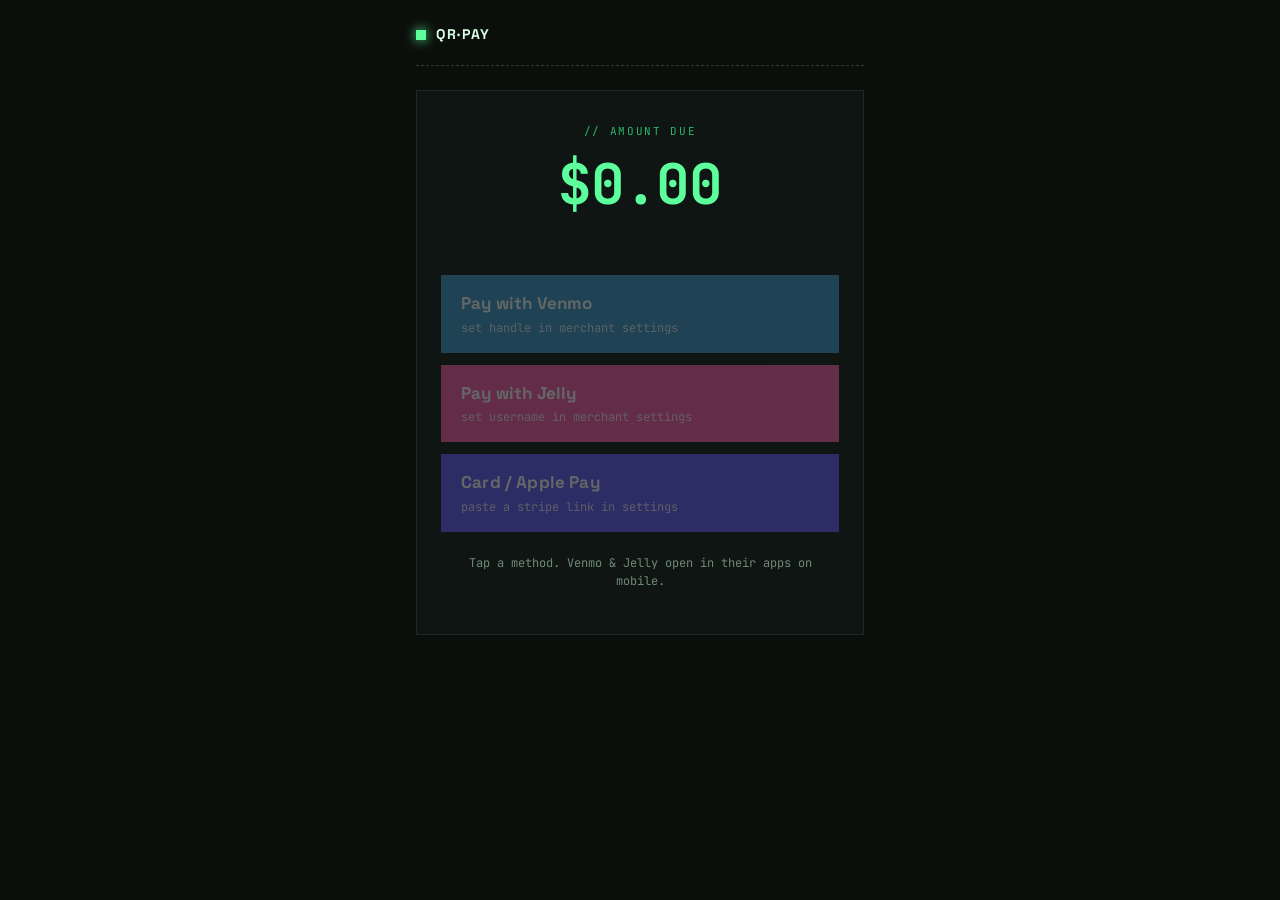
==== pay.html @ bce2a39e "QR Pay v1: merchant form, voice note, QR gen, Venmo/Jelly/Stripe pay page" ====
<!doctype html>
<html lang="en">
<head>
  <meta charset="utf-8" />
  <meta name="viewport" content="width=device-width, initial-scale=1" />
  <title>Pay</title>
  <link rel="preconnect" href="https://fonts.googleapis.com">
  <link rel="preconnect" href="https://fonts.gstatic.com" crossorigin>
  <link href="https://fonts.googleapis.com/css2?family=JetBrains+Mono:wght@400;500;700&family=Space+Grotesk:wght@500;700&display=swap" rel="stylesheet">
  <link rel="stylesheet" href="styles.css" />
</head>
<body class="pay-body">
  <main class="shell pay-shell">
    <header class="hdr">
      <div class="brand">
        <span class="dot"></span>
        <span class="brand-name">QR&middot;PAY</span>
      </div>
    </header>

    <section class="pay-card">
      <div class="panel-label">// amount due</div>
      <div class="pay-amount" id="payAmount">$0.00</div>
      <div class="pay-note" id="payNote"></div>
      <div class="pay-merchant" id="payMerchant"></div>

      <div class="pay-methods">
        <a id="venmoBtn" class="pay-btn venmo" target="_blank" rel="noopener">
          <span class="pay-btn-label">Pay with Venmo</span>
          <span class="pay-btn-sub" id="venmoSub">@handle</span>
        </a>
        <a id="jellyBtn" class="pay-btn jelly" target="_blank" rel="noopener">
          <span class="pay-btn-label">Pay with Jelly</span>
          <span class="pay-btn-sub" id="jellySub">@handle</span>
        </a>
        <a id="stripeBtn" class="pay-btn stripe" target="_blank" rel="noopener">
          <span class="pay-btn-label">Card / Apple Pay</span>
          <span class="pay-btn-sub">via Stripe</span>
        </a>
      </div>

      <p class="pay-foot">Tap a method. Venmo &amp; Jelly open in their apps on mobile.</p>
    </section>
  </main>

  <script src="pay.js"></script>
</body>
</html>
---- styles.css ----
:root {
  --bg: #0b0f0c;
  --bg-2: #0f1512;
  --ink: #d9ffe3;
  --ink-dim: #6f8a78;
  --line: #1d2a23;
  --line-2: #2a3d33;
  --accent: #5dff9c;
  --accent-dim: #2bb86a;
  --warn: #ffb84d;
  --venmo: #3d95ce;
  --jelly: #ff5cb1;
  --stripe: #635bff;
  --mono: 'JetBrains Mono', ui-monospace, Menlo, monospace;
  --sans: 'Space Grotesk', system-ui, sans-serif;
}

* { box-sizing: border-box; }

html, body {
  margin: 0; padding: 0;
  background: var(--bg);
  color: var(--ink);
  font-family: var(--mono);
  font-size: 15px;
  line-height: 1.5;
  -webkit-font-smoothing: antialiased;
}

body {
  background-image:
    linear-gradient(transparent 95%, rgba(93,255,156,0.06) 95%),
    linear-gradient(90deg, transparent 95%, rgba(93,255,156,0.04) 95%);
  background-size: 24px 24px, 24px 24px;
  min-height: 100vh;
}

.shell {
  max-width: 560px;
  margin: 0 auto;
  padding: 24px 16px 64px;
}

.hdr {
  display: flex;
  justify-content: space-between;
  align-items: center;
  padding-bottom: 20px;
  border-bottom: 1px dashed var(--line-2);
  margin-bottom: 24px;
}

.brand {
  display: flex; align-items: center; gap: 10px;
  font-family: var(--sans);
  font-weight: 700;
  letter-spacing: 0.12em;
  font-size: 14px;
}
.brand-name { color: var(--ink); }
.dot {
  width: 10px; height: 10px;
  background: var(--accent);
  box-shadow: 0 0 12px var(--accent);
  animation: pulse 1.6s ease-in-out infinite;
}
@keyframes pulse {
  0%, 100% { opacity: 1; }
  50% { opacity: 0.45; }
}

.settings-link {
  color: var(--ink-dim);
  text-decoration: none;
  font-size: 12px;
  letter-spacing: 0.08em;
}
.settings-link:hover { color: var(--accent); }

.panel {
  background: var(--bg-2);
  border: 1px solid var(--line);
  padding: 20px 18px;
  margin-bottom: 20px;
  position: relative;
}
.panel-label {
  position: absolute;
  top: -9px; left: 14px;
  background: var(--bg);
  padding: 0 8px;
  color: var(--accent-dim);
  font-size: 11px;
  letter-spacing: 0.15em;
  text-transform: uppercase;
}

.field {
  display: block;
  margin-bottom: 18px;
}
.field-label {
  display: block;
  font-size: 12px;
  letter-spacing: 0.08em;
  color: var(--ink-dim);
  margin-bottom: 8px;
  text-transform: uppercase;
}
.hint {
  color: var(--line-2);
  text-transform: none;
  letter-spacing: 0;
  font-size: 11px;
  margin-left: 6px;
}

input[type="text"], input[type="url"] {
  width: 100%;
  background: var(--bg);
  border: 1px solid var(--line-2);
  color: var(--ink);
  font-family: var(--mono);
  font-size: 15px;
  padding: 12px 14px;
  outline: none;
  transition: border-color 0.15s;
}
input:focus {
  border-color: var(--accent);
  box-shadow: inset 0 0 0 1px var(--accent);
}

.amount-row {
  display: flex; align-items: center;
  background: var(--bg);
  border: 1px solid var(--line-2);
  transition: border-color 0.15s, box-shadow 0.15s;
}
.amount-row:focus-within {
  border-color: var(--accent);
  box-shadow: inset 0 0 0 1px var(--accent);
}
.amount-row .currency {
  padding: 0 12px 0 16px;
  color: var(--accent);
  font-weight: 700;
  font-size: 22px;
}
.amount-row input {
  border: none !important;
  background: transparent;
  font-size: 28px;
  font-weight: 500;
  padding: 14px 14px 14px 0;
  box-shadow: none !important;
}

.note-row {
  display: flex; gap: 8px; align-items: stretch;
}
.note-row input { flex: 1; }
.mic {
  background: var(--bg);
  border: 1px solid var(--line-2);
  color: var(--ink-dim);
  padding: 0 14px;
  cursor: pointer;
  display: flex; align-items: center; justify-content: center;
  transition: all 0.15s;
}
.mic:hover { color: var(--accent); border-color: var(--accent); }
.mic.listening {
  color: var(--accent);
  border-color: var(--accent);
  box-shadow: 0 0 0 1px var(--accent), 0 0 18px rgba(93,255,156,0.4);
  animation: pulse 1s ease-in-out infinite;
}
.mic-status {
  display: block;
  font-size: 11px;
  color: var(--ink-dim);
  margin-top: 6px;
  min-height: 14px;
}

.btn-primary {
  width: 100%;
  background: var(--accent);
  color: #001a08;
  border: none;
  padding: 14px;
  font-family: var(--mono);
  font-weight: 700;
  font-size: 14px;
  letter-spacing: 0.1em;
  text-transform: uppercase;
  cursor: pointer;
  transition: background 0.15s, transform 0.05s;
}
.btn-primary:hover { background: #7bffae; }
.btn-primary:active { transform: translateY(1px); }

.btn-ghost {
  background: transparent;
  color: var(--ink);
  border: 1px solid var(--line-2);
  padding: 10px 14px;
  font-family: var(--mono);
  font-size: 12px;
  letter-spacing: 0.08em;
  cursor: pointer;
  text-decoration: none;
  text-align: center;
  text-transform: uppercase;
  transition: all 0.15s;
  display: inline-block;
}
.btn-ghost:hover { border-color: var(--accent); color: var(--accent); }

.qr-panel.hidden { display: none; }
.qr-amount {
  font-size: 32px;
  font-weight: 700;
  color: var(--accent);
  margin-bottom: 4px;
  font-family: var(--mono);
}
.qr-note {
  color: var(--ink-dim);
  margin-bottom: 18px;
  font-size: 14px;
  min-height: 18px;
}
.qr-box {
  background: #fff;
  padding: 16px;
  display: inline-block;
  margin-bottom: 16px;
  width: 100%;
  text-align: center;
}
.qr-box canvas, .qr-box img {
  max-width: 100%;
  height: auto;
  display: inline-block;
}
.url-row {
  background: var(--bg);
  border: 1px solid var(--line-2);
  padding: 10px 12px;
  font-size: 11px;
  word-break: break-all;
  color: var(--ink-dim);
  margin-bottom: 14px;
}
.actions {
  display: flex; gap: 8px; flex-wrap: wrap;
}
.actions > * { flex: 1; min-width: 120px; }

.settings .btn-primary { width: auto; padding: 10px 20px; }
.save-status {
  margin-top: 10px;
  font-size: 12px;
  color: var(--accent);
  min-height: 16px;
}

.ftr {
  text-align: center;
  color: var(--line-2);
  font-size: 11px;
  letter-spacing: 0.12em;
  margin-top: 32px;
  text-transform: uppercase;
}

/* Pay page */
.pay-body {
  background: var(--bg);
}
.pay-shell {
  max-width: 480px;
}
.pay-card {
  background: var(--bg-2);
  border: 1px solid var(--line);
  padding: 32px 24px;
  position: relative;
  text-align: center;
}
.pay-card .panel-label {
  position: static;
  display: block;
  margin-bottom: 14px;
  background: transparent;
  padding: 0;
  text-align: center;
}
.pay-amount {
  font-size: 56px;
  font-weight: 700;
  color: var(--accent);
  letter-spacing: -0.02em;
  line-height: 1.1;
}
.pay-note {
  color: var(--ink);
  font-size: 16px;
  margin: 10px 0 6px;
  min-height: 22px;
}
.pay-merchant {
  color: var(--ink-dim);
  font-size: 12px;
  letter-spacing: 0.08em;
  margin-bottom: 28px;
  text-transform: uppercase;
}
.pay-methods {
  display: flex; flex-direction: column; gap: 12px;
}
.pay-btn {
  display: flex;
  flex-direction: column;
  align-items: flex-start;
  padding: 16px 20px;
  text-decoration: none;
  color: #fff;
  border: none;
  font-family: var(--mono);
  transition: transform 0.05s, filter 0.15s;
  min-height: 64px;
}
.pay-btn:hover { filter: brightness(1.1); }
.pay-btn:active { transform: translateY(1px); }
.pay-btn[aria-disabled="true"] {
  opacity: 0.35;
  pointer-events: none;
}
.pay-btn-label {
  font-family: var(--sans);
  font-weight: 700;
  font-size: 17px;
  letter-spacing: 0.01em;
}
.pay-btn-sub {
  font-size: 12px;
  opacity: 0.85;
  margin-top: 2px;
}
.pay-btn.venmo { background: var(--venmo); }
.pay-btn.jelly { background: var(--jelly); }
.pay-btn.stripe { background: var(--stripe); }
.pay-foot {
  margin-top: 22px;
  color: var(--ink-dim);
  font-size: 12px;
}

@media (max-width: 480px) {
  .amount-row input { font-size: 24px; }
  .qr-amount { font-size: 26px; }
  .pay-amount { font-size: 44px; }
  .actions > * { min-width: 100%; }
}
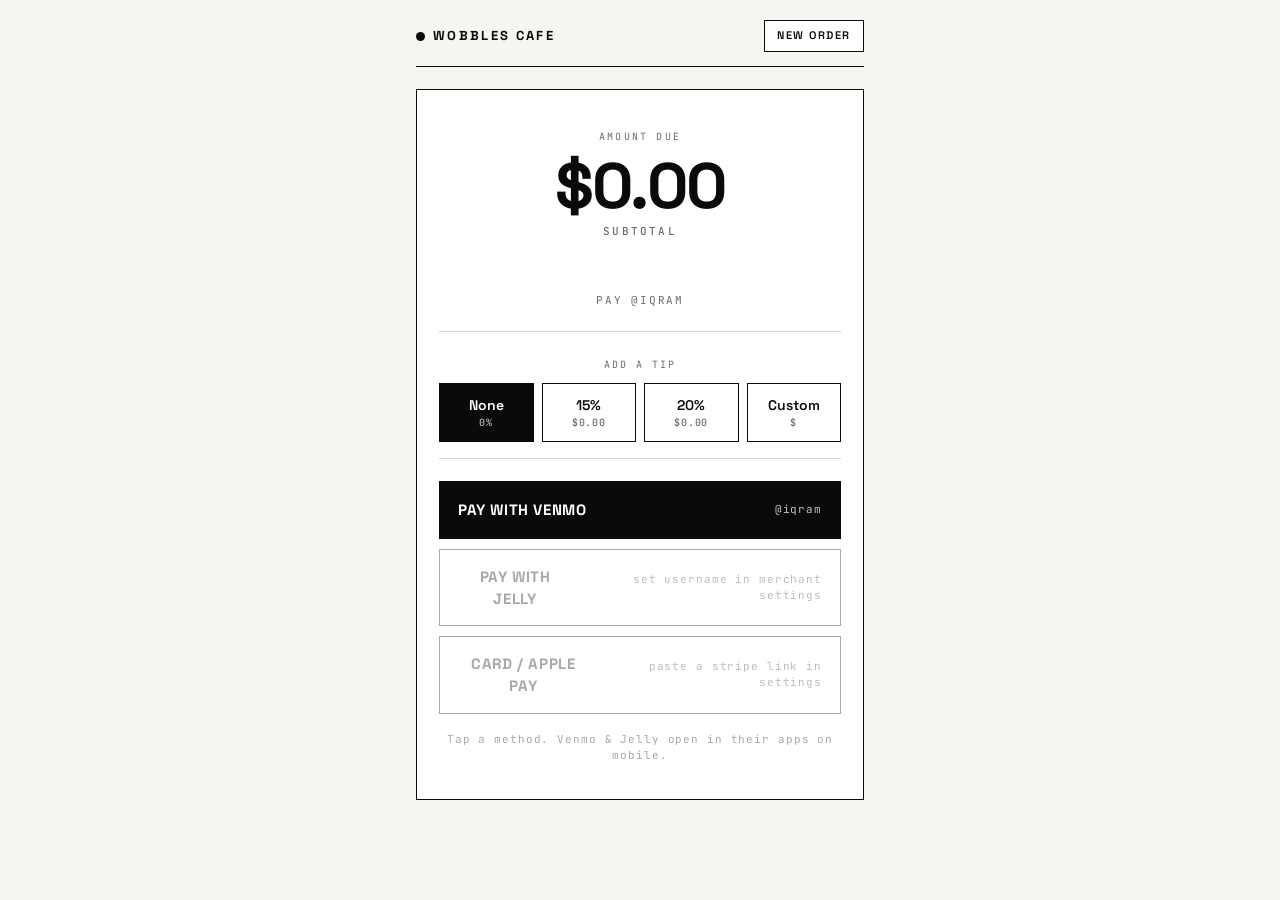
==== commit c76318ed: "Black-and-white redesign + Wobbles Cafe menu presets + tip selector on pay page" ====
--- a/pay.html
+++ b/pay.html
@@ -3,37 +3,53 @@
 <head>
   <meta charset="utf-8" />
   <meta name="viewport" content="width=device-width, initial-scale=1" />
-  <title>Pay</title>
+  <title>Pay — Wobbles Cafe</title>
   <link rel="preconnect" href="https://fonts.googleapis.com">
   <link rel="preconnect" href="https://fonts.gstatic.com" crossorigin>
-  <link href="https://fonts.googleapis.com/css2?family=JetBrains+Mono:wght@400;500;700&family=Space+Grotesk:wght@500;700&display=swap" rel="stylesheet">
+  <link href="https://fonts.googleapis.com/css2?family=JetBrains+Mono:wght@400;500;600;700&family=Space+Grotesk:wght@500;600;700&display=swap" rel="stylesheet">
   <link rel="stylesheet" href="styles.css" />
 </head>
 <body class="pay-body">
   <main class="shell pay-shell">
     <header class="hdr">
       <div class="brand">
-        <span class="dot"></span>
-        <span class="brand-name">QR&middot;PAY</span>
+        <span class="brand-mark"></span>
+        <span class="brand-name">Wobbles Cafe</span>
       </div>
+      <a class="hdr-link" href="index.html">New Order</a>
     </header>
 
     <section class="pay-card">
-      <div class="panel-label">// amount due</div>
-      <div class="pay-amount" id="payAmount">$0.00</div>
+      <p class="panel-label">Amount due</p>
+      <div class="pay-amount" id="payAmount">$0.00<span class="total-suffix" id="payTotalLabel">Subtotal</span></div>
+      <div class="pay-breakdown" id="payBreakdown"></div>
       <div class="pay-note" id="payNote"></div>
       <div class="pay-merchant" id="payMerchant"></div>
 
+      <div class="tip-block">
+        <p class="tip-label">Add a tip</p>
+        <div class="tip-row" id="tipRow">
+          <button type="button" class="tip-btn" data-tip="0">None<span class="tip-sub">0%</span></button>
+          <button type="button" class="tip-btn" data-tip="0.15">15%<span class="tip-sub" id="tip15Sub">$0.00</span></button>
+          <button type="button" class="tip-btn" data-tip="0.20">20%<span class="tip-sub" id="tip20Sub">$0.00</span></button>
+          <button type="button" class="tip-btn" data-tip="custom">Custom<span class="tip-sub">$</span></button>
+        </div>
+        <div class="tip-custom-row" id="tipCustomRow">
+          <span class="currency">$</span>
+          <input id="tipCustom" type="text" inputmode="decimal" placeholder="0.00" />
+        </div>
+      </div>
+
       <div class="pay-methods">
-        <a id="venmoBtn" class="pay-btn venmo" target="_blank" rel="noopener">
+        <a id="venmoBtn" class="pay-btn" target="_blank" rel="noopener">
           <span class="pay-btn-label">Pay with Venmo</span>
           <span class="pay-btn-sub" id="venmoSub">@handle</span>
         </a>
-        <a id="jellyBtn" class="pay-btn jelly" target="_blank" rel="noopener">
+        <a id="jellyBtn" class="pay-btn alt" target="_blank" rel="noopener">
           <span class="pay-btn-label">Pay with Jelly</span>
           <span class="pay-btn-sub" id="jellySub">@handle</span>
         </a>
-        <a id="stripeBtn" class="pay-btn stripe" target="_blank" rel="noopener">
+        <a id="stripeBtn" class="pay-btn alt" target="_blank" rel="noopener">
           <span class="pay-btn-label">Card / Apple Pay</span>
           <span class="pay-btn-sub">via Stripe</span>
         </a>
--- a/styles.css
+++ b/styles.css
@@ -1,16 +1,14 @@
 :root {
-  --bg: #0b0f0c;
-  --bg-2: #0f1512;
-  --ink: #d9ffe3;
-  --ink-dim: #6f8a78;
-  --line: #1d2a23;
-  --line-2: #2a3d33;
-  --accent: #5dff9c;
-  --accent-dim: #2bb86a;
-  --warn: #ffb84d;
-  --venmo: #3d95ce;
-  --jelly: #ff5cb1;
-  --stripe: #635bff;
+  --bg: #f6f5f1;
+  --paper: #ffffff;
+  --ink: #0a0a0a;
+  --ink-soft: #1a1a1a;
+  --ink-dim: #6b6b6b;
+  --ink-faint: #a8a8a8;
+  --line: #0a0a0a;
+  --line-soft: #e3e2dd;
+  --rule: #d6d5cf;
+  --tint: #ececea;
   --mono: 'JetBrains Mono', ui-monospace, Menlo, monospace;
   --sans: 'Space Grotesk', system-ui, sans-serif;
 }
@@ -21,160 +19,240 @@
   margin: 0; padding: 0;
   background: var(--bg);
   color: var(--ink);
-  font-family: var(--mono);
+  font-family: var(--sans);
   font-size: 15px;
-  line-height: 1.5;
+  line-height: 1.45;
   -webkit-font-smoothing: antialiased;
 }
 
-body {
-  background-image:
-    linear-gradient(transparent 95%, rgba(93,255,156,0.06) 95%),
-    linear-gradient(90deg, transparent 95%, rgba(93,255,156,0.04) 95%);
-  background-size: 24px 24px, 24px 24px;
-  min-height: 100vh;
-}
+body { min-height: 100vh; }
 
 .shell {
   max-width: 560px;
   margin: 0 auto;
-  padding: 24px 16px 64px;
+  padding: 20px 16px 64px;
 }
 
 .hdr {
   display: flex;
   justify-content: space-between;
   align-items: center;
-  padding-bottom: 20px;
-  border-bottom: 1px dashed var(--line-2);
-  margin-bottom: 24px;
+  padding-bottom: 14px;
+  border-bottom: 1px solid var(--line);
+  margin-bottom: 22px;
 }
 
 .brand {
-  display: flex; align-items: center; gap: 10px;
-  font-family: var(--sans);
-  font-weight: 700;
-  letter-spacing: 0.12em;
+  display: flex; align-items: baseline; gap: 8px;
+  font-family: var(--sans);
+  font-weight: 700;
+  letter-spacing: 0.18em;
+  font-size: 13px;
+  text-transform: uppercase;
+}
+.brand-mark {
+  display: inline-block;
+  width: 9px; height: 9px;
+  background: var(--ink);
+  border-radius: 50%;
+  transform: translateY(1px);
+}
+.brand-name { color: var(--ink); }
+
+.hdr-link {
+  color: var(--ink);
+  text-decoration: none;
+  font-size: 11px;
+  letter-spacing: 0.14em;
+  text-transform: uppercase;
+  font-weight: 600;
+  border: 1px solid var(--ink);
+  padding: 7px 12px;
+  background: var(--paper);
+  transition: background 0.15s, color 0.15s;
+}
+.hdr-link:hover { background: var(--ink); color: var(--paper); }
+.hdr-link.subtle {
+  border-color: transparent;
+  background: transparent;
+  padding: 7px 4px;
+  color: var(--ink-dim);
+}
+.hdr-link.subtle:hover { color: var(--ink); background: transparent; }
+
+.section-label {
+  font-family: var(--mono);
+  font-size: 10px;
+  letter-spacing: 0.22em;
+  text-transform: uppercase;
+  color: var(--ink-dim);
+  margin: 0 0 10px;
+}
+
+/* Preset menu scroller */
+.menu {
+  margin: 0 -16px 22px;
+  padding: 0 16px;
+}
+.menu-head {
+  display: flex;
+  justify-content: space-between;
+  align-items: baseline;
+  margin-bottom: 10px;
+}
+.menu-head .brand-tag {
+  font-family: var(--mono);
+  font-size: 10px;
+  letter-spacing: 0.2em;
+  text-transform: uppercase;
+  color: var(--ink-faint);
+}
+.menu-scroll {
+  display: flex;
+  gap: 10px;
+  overflow-x: auto;
+  scroll-snap-type: x mandatory;
+  -webkit-overflow-scrolling: touch;
+  padding: 2px 16px 14px;
+  margin: 0 -16px;
+  scrollbar-width: none;
+}
+.menu-scroll::-webkit-scrollbar { display: none; }
+.menu-item {
+  flex: 0 0 auto;
+  scroll-snap-align: start;
+  background: var(--paper);
+  border: 1px solid var(--ink);
+  padding: 12px 14px;
+  min-width: 132px;
+  text-align: left;
+  font-family: var(--sans);
+  color: var(--ink);
+  cursor: pointer;
+  display: flex; flex-direction: column; gap: 6px;
+  transition: background 0.12s, color 0.12s, transform 0.05s;
+}
+.menu-item:hover { background: var(--ink); color: var(--paper); }
+.menu-item:active { transform: translateY(1px); }
+.menu-item .name {
+  font-weight: 600;
   font-size: 14px;
-}
-.brand-name { color: var(--ink); }
-.dot {
-  width: 10px; height: 10px;
-  background: var(--accent);
-  box-shadow: 0 0 12px var(--accent);
-  animation: pulse 1.6s ease-in-out infinite;
-}
-@keyframes pulse {
-  0%, 100% { opacity: 1; }
-  50% { opacity: 0.45; }
-}
-
-.settings-link {
-  color: var(--ink-dim);
-  text-decoration: none;
+  letter-spacing: 0.01em;
+}
+.menu-item .price {
+  font-family: var(--mono);
   font-size: 12px;
-  letter-spacing: 0.08em;
-}
-.settings-link:hover { color: var(--accent); }
+  letter-spacing: 0.05em;
+  color: inherit;
+  opacity: 0.7;
+}
 
 .panel {
-  background: var(--bg-2);
-  border: 1px solid var(--line);
-  padding: 20px 18px;
-  margin-bottom: 20px;
-  position: relative;
-}
+  background: var(--paper);
+  border: 1px solid var(--ink);
+  padding: 22px 18px 20px;
+  margin-bottom: 18px;
+}
+.panel + .panel { margin-top: 0; }
 .panel-label {
-  position: absolute;
-  top: -9px; left: 14px;
-  background: var(--bg);
-  padding: 0 8px;
-  color: var(--accent-dim);
-  font-size: 11px;
-  letter-spacing: 0.15em;
-  text-transform: uppercase;
-}
-
-.field {
-  display: block;
-  margin-bottom: 18px;
-}
+  font-family: var(--mono);
+  font-size: 10px;
+  letter-spacing: 0.22em;
+  text-transform: uppercase;
+  color: var(--ink-dim);
+  margin-bottom: 16px;
+}
+
+.field { display: block; margin-bottom: 16px; }
 .field-label {
   display: block;
-  font-size: 12px;
-  letter-spacing: 0.08em;
-  color: var(--ink-dim);
+  font-family: var(--mono);
+  font-size: 11px;
+  letter-spacing: 0.14em;
+  text-transform: uppercase;
+  color: var(--ink);
   margin-bottom: 8px;
-  text-transform: uppercase;
 }
 .hint {
-  color: var(--line-2);
+  color: var(--ink-faint);
   text-transform: none;
   letter-spacing: 0;
   font-size: 11px;
   margin-left: 6px;
+  font-family: var(--sans);
 }
 
 input[type="text"], input[type="url"] {
   width: 100%;
-  background: var(--bg);
-  border: 1px solid var(--line-2);
-  color: var(--ink);
-  font-family: var(--mono);
+  background: var(--paper);
+  border: 1px solid var(--ink);
+  color: var(--ink);
+  font-family: var(--sans);
   font-size: 15px;
   padding: 12px 14px;
   outline: none;
-  transition: border-color 0.15s;
-}
-input:focus {
-  border-color: var(--accent);
-  box-shadow: inset 0 0 0 1px var(--accent);
-}
+  transition: box-shadow 0.12s;
+  border-radius: 0;
+}
+input:focus { box-shadow: inset 0 0 0 1px var(--ink); }
 
 .amount-row {
   display: flex; align-items: center;
-  background: var(--bg);
-  border: 1px solid var(--line-2);
-  transition: border-color 0.15s, box-shadow 0.15s;
-}
-.amount-row:focus-within {
-  border-color: var(--accent);
-  box-shadow: inset 0 0 0 1px var(--accent);
-}
+  background: var(--paper);
+  border: 1px solid var(--ink);
+}
+.amount-row:focus-within { box-shadow: inset 0 0 0 1px var(--ink); }
 .amount-row .currency {
-  padding: 0 12px 0 16px;
-  color: var(--accent);
-  font-weight: 700;
-  font-size: 22px;
+  padding: 0 10px 0 16px;
+  color: var(--ink);
+  font-weight: 700;
+  font-size: 26px;
+  font-family: var(--sans);
 }
 .amount-row input {
   border: none !important;
   background: transparent;
-  font-size: 28px;
-  font-weight: 500;
-  padding: 14px 14px 14px 0;
+  font-size: 30px;
+  font-weight: 600;
+  padding: 12px 14px 12px 0;
   box-shadow: none !important;
-}
-
-.note-row {
-  display: flex; gap: 8px; align-items: stretch;
-}
-.note-row input { flex: 1; }
+  font-family: var(--sans);
+}
+.amount-clear {
+  background: transparent;
+  border: none;
+  border-left: 1px solid var(--ink);
+  color: var(--ink-dim);
+  padding: 0 14px;
+  font-family: var(--mono);
+  font-size: 11px;
+  letter-spacing: 0.12em;
+  text-transform: uppercase;
+  cursor: pointer;
+  align-self: stretch;
+}
+.amount-clear:hover { background: var(--ink); color: var(--paper); }
+
+.note-row { display: flex; gap: 0; align-items: stretch; }
+.note-row input { flex: 1; border-right: none; }
 .mic {
-  background: var(--bg);
-  border: 1px solid var(--line-2);
-  color: var(--ink-dim);
+  background: var(--paper);
+  border: 1px solid var(--ink);
+  color: var(--ink);
   padding: 0 14px;
   cursor: pointer;
   display: flex; align-items: center; justify-content: center;
-  transition: all 0.15s;
-}
-.mic:hover { color: var(--accent); border-color: var(--accent); }
+  transition: all 0.12s;
+}
+.mic:hover { background: var(--ink); color: var(--paper); }
 .mic.listening {
-  color: var(--accent);
-  border-color: var(--accent);
-  box-shadow: 0 0 0 1px var(--accent), 0 0 18px rgba(93,255,156,0.4);
+  background: var(--ink);
+  color: var(--paper);
   animation: pulse 1s ease-in-out infinite;
+}
+@keyframes pulse {
+  0%, 100% { opacity: 1; }
+  50% { opacity: 0.55; }
 }
 .mic-status {
   display: block;
@@ -182,63 +260,66 @@
   color: var(--ink-dim);
   margin-top: 6px;
   min-height: 14px;
+  font-family: var(--mono);
 }
 
 .btn-primary {
   width: 100%;
-  background: var(--accent);
-  color: #001a08;
-  border: none;
-  padding: 14px;
-  font-family: var(--mono);
-  font-weight: 700;
-  font-size: 14px;
-  letter-spacing: 0.1em;
+  background: var(--ink);
+  color: var(--paper);
+  border: 1px solid var(--ink);
+  padding: 15px;
+  font-family: var(--mono);
+  font-weight: 700;
+  font-size: 12px;
+  letter-spacing: 0.18em;
   text-transform: uppercase;
   cursor: pointer;
-  transition: background 0.15s, transform 0.05s;
-}
-.btn-primary:hover { background: #7bffae; }
+  transition: background 0.12s, color 0.12s, transform 0.05s;
+}
+.btn-primary:hover { background: var(--paper); color: var(--ink); }
 .btn-primary:active { transform: translateY(1px); }
 
 .btn-ghost {
-  background: transparent;
-  color: var(--ink);
-  border: 1px solid var(--line-2);
-  padding: 10px 14px;
-  font-family: var(--mono);
-  font-size: 12px;
-  letter-spacing: 0.08em;
+  background: var(--paper);
+  color: var(--ink);
+  border: 1px solid var(--ink);
+  padding: 11px 14px;
+  font-family: var(--mono);
+  font-size: 11px;
+  letter-spacing: 0.14em;
   cursor: pointer;
   text-decoration: none;
   text-align: center;
   text-transform: uppercase;
-  transition: all 0.15s;
+  transition: all 0.12s;
   display: inline-block;
 }
-.btn-ghost:hover { border-color: var(--accent); color: var(--accent); }
+.btn-ghost:hover { background: var(--ink); color: var(--paper); }
 
 .qr-panel.hidden { display: none; }
 .qr-amount {
-  font-size: 32px;
-  font-weight: 700;
-  color: var(--accent);
-  margin-bottom: 4px;
-  font-family: var(--mono);
+  font-size: 38px;
+  font-weight: 700;
+  color: var(--ink);
+  margin-bottom: 2px;
+  font-family: var(--sans);
+  letter-spacing: -0.02em;
 }
 .qr-note {
   color: var(--ink-dim);
-  margin-bottom: 18px;
+  margin-bottom: 16px;
   font-size: 14px;
   min-height: 18px;
+  font-family: var(--sans);
 }
 .qr-box {
-  background: #fff;
-  padding: 16px;
-  display: inline-block;
-  margin-bottom: 16px;
-  width: 100%;
+  background: var(--paper);
+  padding: 18px;
+  display: block;
+  margin: 0 auto 16px;
   text-align: center;
+  border: 1px solid var(--ink);
 }
 .qr-box canvas, .qr-box img {
   max-width: 100%;
@@ -246,122 +327,211 @@
   display: inline-block;
 }
 .url-row {
-  background: var(--bg);
-  border: 1px solid var(--line-2);
+  background: var(--tint);
+  border: 1px solid var(--rule);
   padding: 10px 12px;
   font-size: 11px;
   word-break: break-all;
   color: var(--ink-dim);
   margin-bottom: 14px;
-}
-.actions {
-  display: flex; gap: 8px; flex-wrap: wrap;
-}
+  font-family: var(--mono);
+}
+.actions { display: flex; gap: 8px; flex-wrap: wrap; }
 .actions > * { flex: 1; min-width: 120px; }
 
-.settings .btn-primary { width: auto; padding: 10px 20px; }
+.settings .btn-primary { width: auto; padding: 11px 20px; }
 .save-status {
   margin-top: 10px;
   font-size: 12px;
-  color: var(--accent);
+  color: var(--ink);
+  font-family: var(--mono);
+  letter-spacing: 0.1em;
   min-height: 16px;
 }
 
 .ftr {
   text-align: center;
-  color: var(--line-2);
-  font-size: 11px;
-  letter-spacing: 0.12em;
-  margin-top: 32px;
-  text-transform: uppercase;
+  color: var(--ink-faint);
+  font-size: 10px;
+  letter-spacing: 0.22em;
+  margin-top: 28px;
+  text-transform: uppercase;
+  font-family: var(--mono);
 }
 
 /* Pay page */
-.pay-body {
-  background: var(--bg);
-}
-.pay-shell {
-  max-width: 480px;
-}
+.pay-body { background: var(--bg); }
+.pay-shell { max-width: 480px; }
 .pay-card {
-  background: var(--bg-2);
-  border: 1px solid var(--line);
-  padding: 32px 24px;
+  background: var(--paper);
+  border: 1px solid var(--ink);
+  padding: 30px 22px 24px;
   position: relative;
   text-align: center;
 }
 .pay-card .panel-label {
-  position: static;
   display: block;
-  margin-bottom: 14px;
-  background: transparent;
-  padding: 0;
+  margin-bottom: 10px;
   text-align: center;
 }
 .pay-amount {
-  font-size: 56px;
-  font-weight: 700;
-  color: var(--accent);
-  letter-spacing: -0.02em;
-  line-height: 1.1;
+  font-size: 64px;
+  font-weight: 700;
+  color: var(--ink);
+  letter-spacing: -0.03em;
+  line-height: 1;
+  font-family: var(--sans);
+}
+.pay-amount .total-suffix {
+  display: block;
+  font-size: 11px;
+  letter-spacing: 0.2em;
+  text-transform: uppercase;
+  color: var(--ink-dim);
+  font-family: var(--mono);
+  margin-top: 8px;
+  font-weight: 500;
+}
+.pay-breakdown {
+  display: flex; justify-content: center; gap: 18px;
+  font-family: var(--mono);
+  font-size: 11px;
+  letter-spacing: 0.08em;
+  color: var(--ink-dim);
+  margin-top: 6px;
+  text-transform: uppercase;
+  min-height: 14px;
+}
+.pay-breakdown span b {
+  color: var(--ink);
+  font-weight: 600;
+  margin-left: 6px;
 }
 .pay-note {
   color: var(--ink);
-  font-size: 16px;
-  margin: 10px 0 6px;
-  min-height: 22px;
+  font-size: 15px;
+  margin: 12px 0 4px;
+  min-height: 20px;
+  font-family: var(--sans);
 }
 .pay-merchant {
   color: var(--ink-dim);
-  font-size: 12px;
+  font-size: 11px;
+  letter-spacing: 0.16em;
+  margin-bottom: 22px;
+  text-transform: uppercase;
+  font-family: var(--mono);
+}
+
+.tip-block {
+  border-top: 1px solid var(--rule);
+  border-bottom: 1px solid var(--rule);
+  padding: 16px 0;
+  margin-bottom: 22px;
+}
+.tip-label {
+  font-family: var(--mono);
+  font-size: 10px;
+  letter-spacing: 0.2em;
+  text-transform: uppercase;
+  color: var(--ink-dim);
+  margin-bottom: 10px;
+}
+.tip-row { display: flex; gap: 8px; }
+.tip-btn {
+  flex: 1;
+  background: var(--paper);
+  border: 1px solid var(--ink);
+  color: var(--ink);
+  font-family: var(--sans);
+  font-weight: 600;
+  font-size: 14px;
+  padding: 12px 4px;
+  cursor: pointer;
+  display: flex;
+  flex-direction: column;
+  align-items: center;
+  gap: 2px;
+  transition: background 0.12s, color 0.12s;
+}
+.tip-btn .tip-sub {
+  font-family: var(--mono);
+  font-size: 10px;
   letter-spacing: 0.08em;
-  margin-bottom: 28px;
-  text-transform: uppercase;
-}
-.pay-methods {
-  display: flex; flex-direction: column; gap: 12px;
-}
+  color: var(--ink-dim);
+  font-weight: 500;
+}
+.tip-btn.active, .tip-btn:hover {
+  background: var(--ink);
+  color: var(--paper);
+}
+.tip-btn.active .tip-sub, .tip-btn:hover .tip-sub { color: var(--paper); opacity: 0.7; }
+.tip-custom-row {
+  display: none;
+  margin-top: 10px;
+}
+.tip-custom-row.show { display: flex; gap: 8px; align-items: center; }
+.tip-custom-row .currency {
+  font-weight: 700;
+  color: var(--ink);
+  font-family: var(--sans);
+}
+.tip-custom-row input {
+  flex: 1;
+  font-size: 15px;
+  padding: 10px 12px;
+}
+
+.pay-methods { display: flex; flex-direction: column; gap: 10px; }
 .pay-btn {
   display: flex;
-  flex-direction: column;
-  align-items: flex-start;
-  padding: 16px 20px;
+  justify-content: space-between;
+  align-items: center;
+  padding: 16px 18px;
   text-decoration: none;
-  color: #fff;
-  border: none;
-  font-family: var(--mono);
-  transition: transform 0.05s, filter 0.15s;
-  min-height: 64px;
-}
-.pay-btn:hover { filter: brightness(1.1); }
+  color: var(--paper);
+  background: var(--ink);
+  border: 1px solid var(--ink);
+  font-family: var(--sans);
+  transition: background 0.12s, color 0.12s, transform 0.05s;
+  min-height: 58px;
+}
+.pay-btn.alt {
+  background: var(--paper);
+  color: var(--ink);
+}
+.pay-btn:hover { background: var(--ink-soft); }
+.pay-btn.alt:hover { background: var(--ink); color: var(--paper); }
+.pay-btn.alt:hover .pay-btn-sub { color: var(--paper); opacity: 0.7; }
 .pay-btn:active { transform: translateY(1px); }
-.pay-btn[aria-disabled="true"] {
-  opacity: 0.35;
-  pointer-events: none;
-}
+.pay-btn[aria-disabled="true"] { opacity: 0.35; pointer-events: none; }
 .pay-btn-label {
-  font-family: var(--sans);
-  font-weight: 700;
-  font-size: 17px;
-  letter-spacing: 0.01em;
+  font-weight: 700;
+  font-size: 15px;
+  letter-spacing: 0.04em;
+  text-transform: uppercase;
 }
 .pay-btn-sub {
-  font-size: 12px;
-  opacity: 0.85;
-  margin-top: 2px;
-}
-.pay-btn.venmo { background: var(--venmo); }
-.pay-btn.jelly { background: var(--jelly); }
-.pay-btn.stripe { background: var(--stripe); }
+  font-family: var(--mono);
+  font-size: 11px;
+  letter-spacing: 0.08em;
+  opacity: 0.75;
+  text-align: right;
+}
 .pay-foot {
-  margin-top: 22px;
-  color: var(--ink-dim);
-  font-size: 12px;
+  margin-top: 18px;
+  color: var(--ink-faint);
+  font-size: 11px;
+  font-family: var(--mono);
+  letter-spacing: 0.08em;
 }
 
 @media (max-width: 480px) {
-  .amount-row input { font-size: 24px; }
-  .qr-amount { font-size: 26px; }
-  .pay-amount { font-size: 44px; }
+  .amount-row input { font-size: 26px; }
+  .amount-row .currency { font-size: 22px; padding-left: 14px; }
+  .qr-amount { font-size: 30px; }
+  .pay-amount { font-size: 52px; }
   .actions > * { min-width: 100%; }
-}
+  .menu-item { min-width: 120px; }
+  .tip-btn { font-size: 13px; }
+}
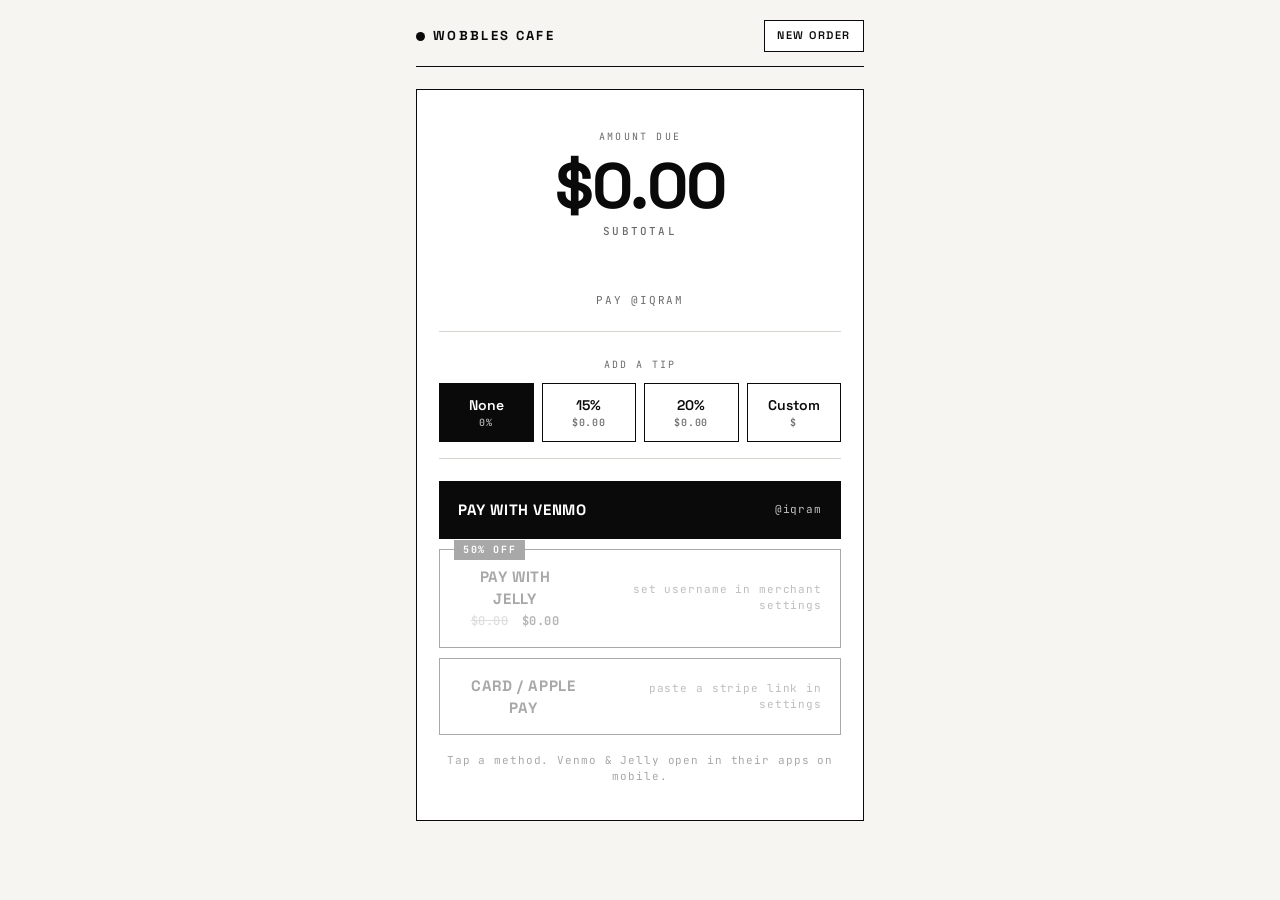
==== commit be745a15: "Quantity-aware order notes + 50% off Jelly banner with half-price math" ====
--- a/pay.html
+++ b/pay.html
@@ -45,8 +45,12 @@
           <span class="pay-btn-label">Pay with Venmo</span>
           <span class="pay-btn-sub" id="venmoSub">@handle</span>
         </a>
-        <a id="jellyBtn" class="pay-btn alt" target="_blank" rel="noopener">
-          <span class="pay-btn-label">Pay with Jelly</span>
+        <a id="jellyBtn" class="pay-btn jelly-btn alt" target="_blank" rel="noopener">
+          <span class="jelly-banner">50% OFF</span>
+          <span class="pay-btn-label">
+            Pay with Jelly
+            <span class="jelly-price" id="jellyPrice"></span>
+          </span>
           <span class="pay-btn-sub" id="jellySub">@handle</span>
         </a>
         <a id="stripeBtn" class="pay-btn alt" target="_blank" rel="noopener">
--- a/styles.css
+++ b/styles.css
@@ -505,6 +505,41 @@
 .pay-btn.alt:hover .pay-btn-sub { color: var(--paper); opacity: 0.7; }
 .pay-btn:active { transform: translateY(1px); }
 .pay-btn[aria-disabled="true"] { opacity: 0.35; pointer-events: none; }
+
+.jelly-btn { position: relative; padding-right: 18px; }
+.jelly-banner {
+  position: absolute;
+  top: -10px;
+  left: 14px;
+  background: var(--ink);
+  color: var(--paper);
+  font-family: var(--mono);
+  font-size: 10px;
+  font-weight: 700;
+  letter-spacing: 0.16em;
+  padding: 4px 8px;
+  border: 1px solid var(--ink);
+  text-transform: uppercase;
+  line-height: 1;
+}
+.jelly-btn.alt .jelly-banner { background: var(--ink); color: var(--paper); }
+.jelly-btn:hover .jelly-banner,
+.jelly-btn.alt:hover .jelly-banner {
+  background: var(--paper);
+  color: var(--ink);
+}
+.jelly-price {
+  display: block;
+  font-family: var(--mono);
+  font-size: 12px;
+  letter-spacing: 0.04em;
+  font-weight: 500;
+  margin-top: 4px;
+  text-transform: none;
+  opacity: 0.85;
+}
+.jelly-price s { opacity: 0.45; margin-right: 6px; }
+.jelly-price b { font-weight: 700; }
 .pay-btn-label {
   font-weight: 700;
   font-size: 15px;
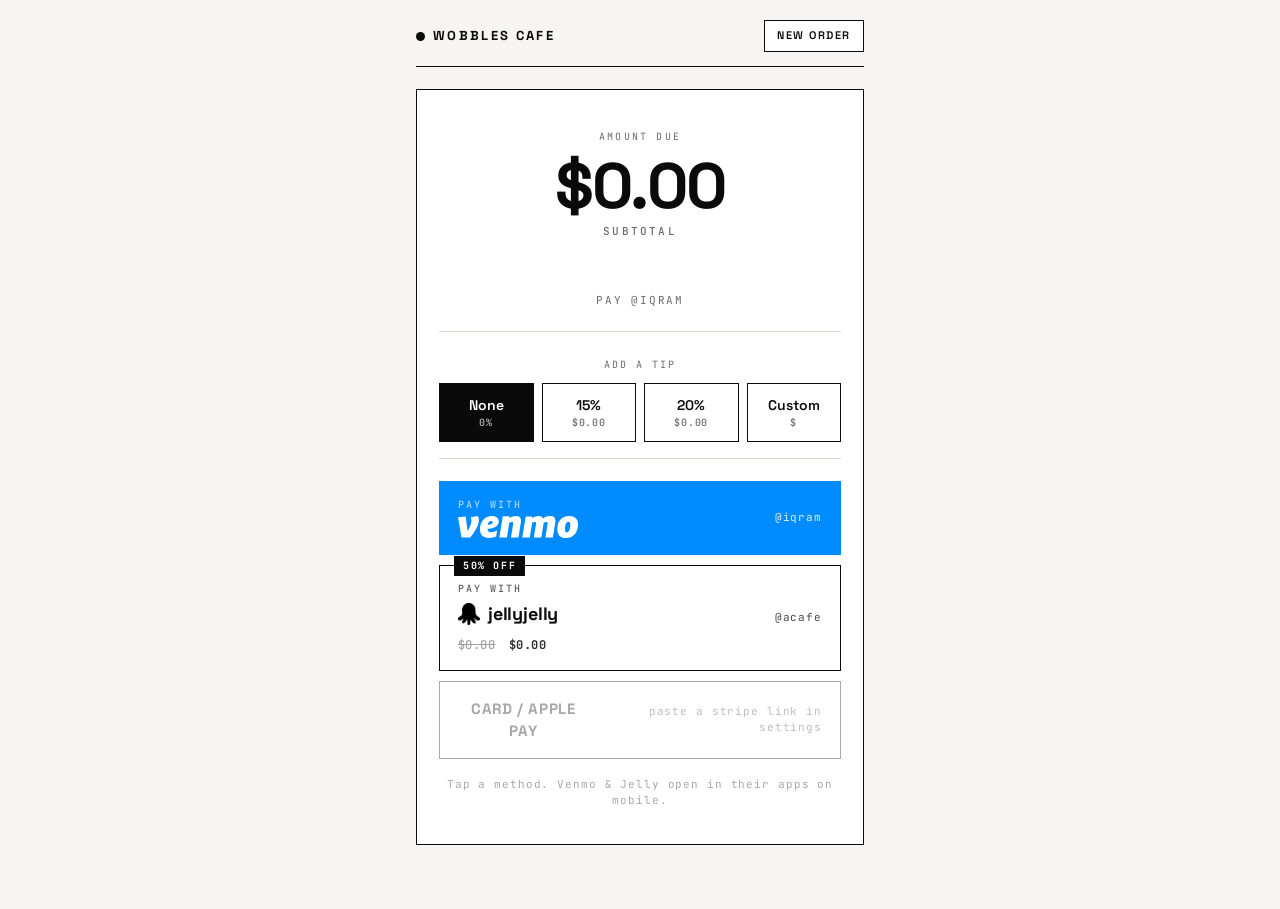
==== commit 0c5f8ef6: "Jelly default @acafe; blue Venmo button with logo; jellyjelly logo + wordmark on Jelly button" ====
--- a/pay.html
+++ b/pay.html
@@ -41,14 +41,21 @@
       </div>
 
       <div class="pay-methods">
-        <a id="venmoBtn" class="pay-btn" target="_blank" rel="noopener">
-          <span class="pay-btn-label">Pay with Venmo</span>
+        <a id="venmoBtn" class="pay-btn venmo-btn" target="_blank" rel="noopener">
+          <span class="pay-btn-main">
+            <span class="pay-prefix">Pay with</span>
+            <img class="venmo-logo" src="venmo-wordmark-white.svg" alt="Venmo" />
+          </span>
           <span class="pay-btn-sub" id="venmoSub">@handle</span>
         </a>
         <a id="jellyBtn" class="pay-btn jelly-btn alt" target="_blank" rel="noopener">
           <span class="jelly-banner">50% OFF</span>
-          <span class="pay-btn-label">
-            Pay with Jelly
+          <span class="pay-btn-main">
+            <span class="pay-prefix">Pay with</span>
+            <span class="jelly-mark">
+              <img class="jelly-logo" src="jelly-logo.png" alt="" />
+              <span class="jelly-word">jellyjelly</span>
+            </span>
             <span class="jelly-price" id="jellyPrice"></span>
           </span>
           <span class="pay-btn-sub" id="jellySub">@handle</span>
--- a/styles.css
+++ b/styles.css
@@ -506,6 +506,62 @@
 .pay-btn:active { transform: translateY(1px); }
 .pay-btn[aria-disabled="true"] { opacity: 0.35; pointer-events: none; }
 
+.pay-btn-main {
+  display: flex;
+  flex-direction: column;
+  align-items: flex-start;
+  gap: 4px;
+  min-width: 0;
+}
+.pay-prefix {
+  font-family: var(--mono);
+  font-size: 10px;
+  letter-spacing: 0.2em;
+  text-transform: uppercase;
+  opacity: 0.65;
+  font-weight: 500;
+}
+
+/* Venmo: blue with the white wordmark */
+.venmo-btn {
+  background: #008cff;
+  border-color: #008cff;
+  color: #ffffff;
+}
+.venmo-btn:hover {
+  background: #0070d4;
+  border-color: #0070d4;
+}
+.venmo-btn .pay-btn-sub { opacity: 0.85; }
+.venmo-logo {
+  height: 22px;
+  width: auto;
+  display: block;
+}
+
+/* Jelly: keep B&W card, show the jelly logo + jellyjelly wordmark */
+.jelly-mark {
+  display: flex;
+  align-items: center;
+  gap: 8px;
+}
+.jelly-logo {
+  height: 22px;
+  width: 22px;
+  display: block;
+  filter: grayscale(1) brightness(0);
+}
+.jelly-word {
+  font-family: var(--sans);
+  font-weight: 700;
+  font-size: 18px;
+  letter-spacing: -0.01em;
+  color: var(--ink);
+  text-transform: none;
+}
+.jelly-btn:hover .jelly-logo { filter: grayscale(1) brightness(0) invert(1); }
+.jelly-btn:hover .jelly-word { color: var(--paper); }
+
 .jelly-btn { position: relative; padding-right: 18px; }
 .jelly-banner {
   position: absolute;
@@ -534,9 +590,10 @@
   font-size: 12px;
   letter-spacing: 0.04em;
   font-weight: 500;
-  margin-top: 4px;
+  margin-top: 6px;
   text-transform: none;
   opacity: 0.85;
+  color: inherit;
 }
 .jelly-price s { opacity: 0.45; margin-right: 6px; }
 .jelly-price b { font-weight: 700; }
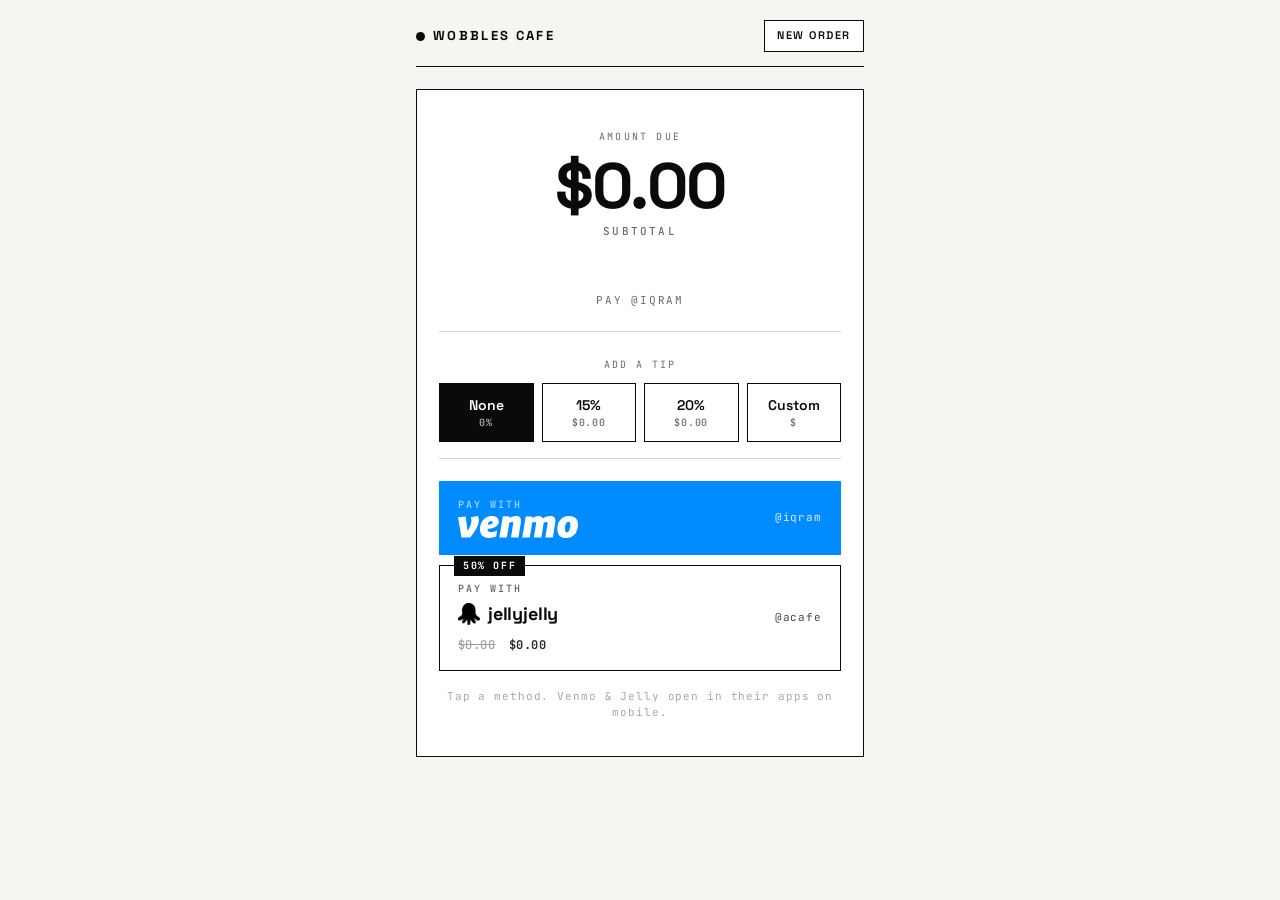
==== commit 5201c26b: "Remove Stripe / card payment option" ====
--- a/pay.html
+++ b/pay.html
@@ -60,10 +60,6 @@
           </span>
           <span class="pay-btn-sub" id="jellySub">@handle</span>
         </a>
-        <a id="stripeBtn" class="pay-btn alt" target="_blank" rel="noopener">
-          <span class="pay-btn-label">Card / Apple Pay</span>
-          <span class="pay-btn-sub">via Stripe</span>
-        </a>
       </div>
 
       <p class="pay-foot">Tap a method. Venmo &amp; Jelly open in their apps on mobile.</p>
--- a/styles.css
+++ b/styles.css
@@ -91,8 +91,7 @@
 
 /* Preset menu scroller */
 .menu {
-  margin: 0 -16px 22px;
-  padding: 0 16px;
+  margin: 0 0 22px;
 }
 .menu-head {
   display: flex;
@@ -108,23 +107,15 @@
   color: var(--ink-faint);
 }
 .menu-scroll {
-  display: flex;
+  display: grid;
+  grid-template-columns: 1fr 1fr;
   gap: 10px;
-  overflow-x: auto;
-  scroll-snap-type: x mandatory;
-  -webkit-overflow-scrolling: touch;
-  padding: 2px 16px 14px;
-  margin: 0 -16px;
-  scrollbar-width: none;
-}
-.menu-scroll::-webkit-scrollbar { display: none; }
+  padding: 2px 0 14px;
+}
 .menu-item {
-  flex: 0 0 auto;
-  scroll-snap-align: start;
   background: var(--paper);
   border: 1px solid var(--ink);
   padding: 12px 14px;
-  min-width: 132px;
   text-align: left;
   font-family: var(--sans);
   color: var(--ink);
@@ -624,6 +615,5 @@
   .qr-amount { font-size: 30px; }
   .pay-amount { font-size: 52px; }
   .actions > * { min-width: 100%; }
-  .menu-item { min-width: 120px; }
   .tip-btn { font-size: 13px; }
 }
